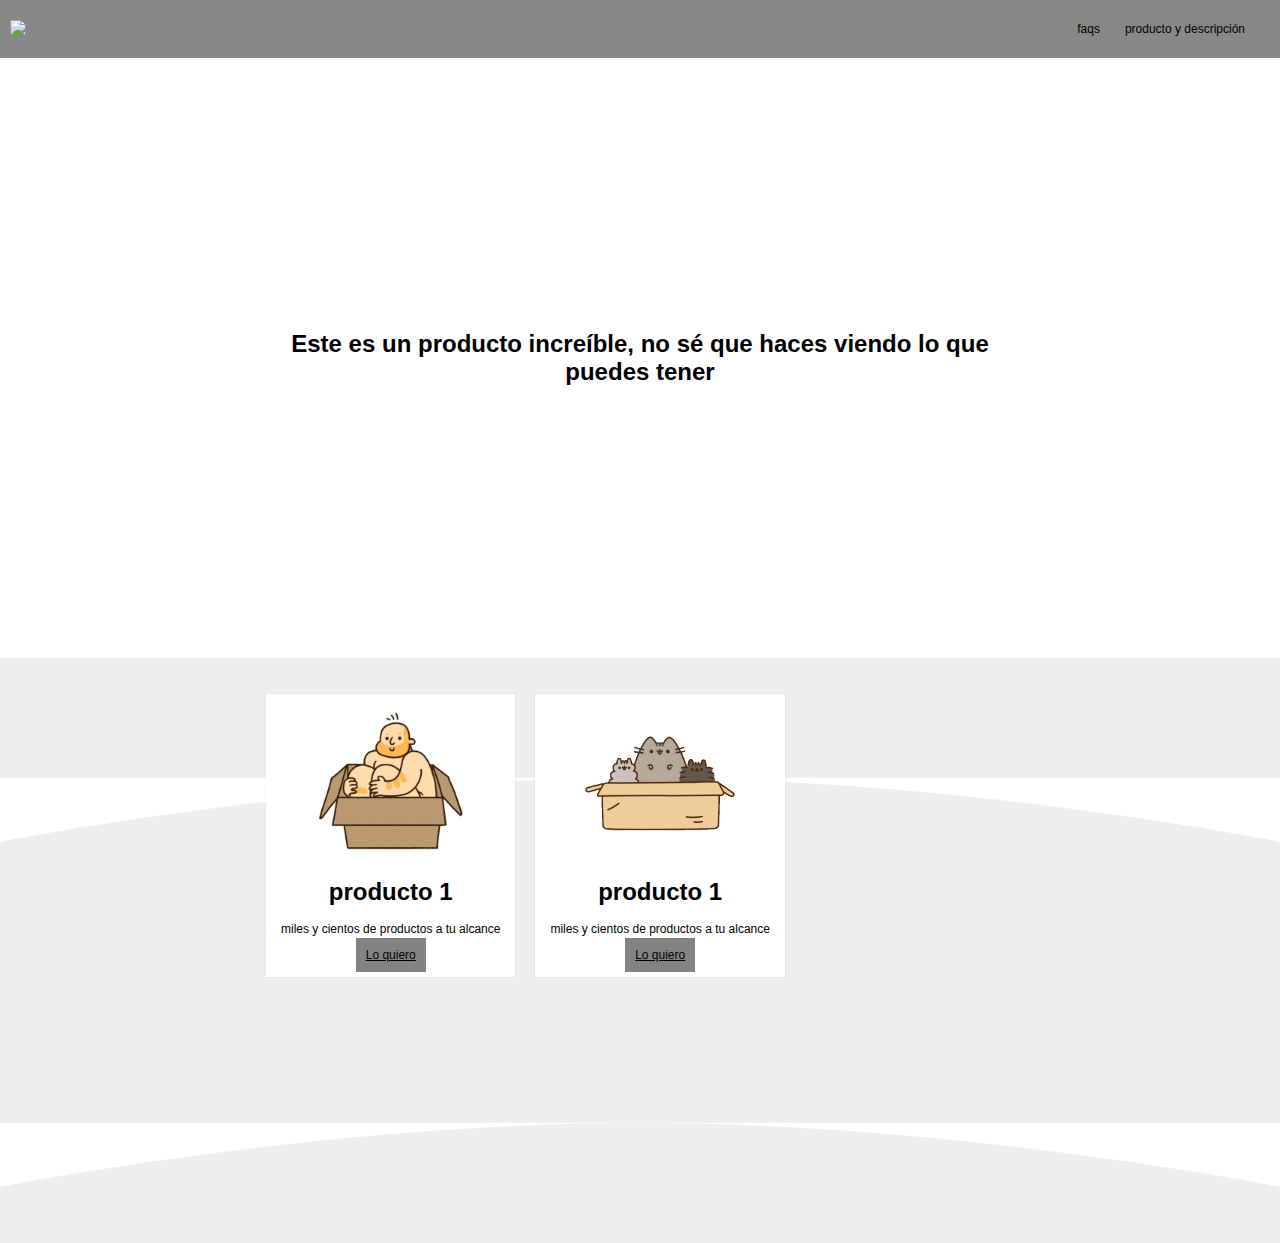
==== index.html @ 5062d306 "arreglos de espacios en css y html ordenados por el supervisor" ====
<!DOCTYPE html>
<html lang="es">
<head>
    <meta charset="UTF-8">
    <meta name="viewport" content="width=device-width, initial-scale=1.0">
    <link rel="stylesheet" href="estilos/esilos.css">
    <title>Muy fresco</title>
</head>
    <body>
        <!--aquí empieza el navbar-->
        <nav>
            <div class="logo"> 
            <img src="img/logo.png" >
            </div>
            <div class="nav_options">
            <ul>
                <li><a href="#">faqs</a></li>
                <li><a href="#">producto y descripci&oacute;n</a></li>
            </ul>
        </nav>
        <!--aquí finaliza  el navbar-->

        <div class="main_section">
            <h1>Este es un producto incre&iacute;ble, no s&eacute; que haces viendo lo 
                que puedes tener
            </h1>
        </div>
        <div class="products">
            <div class="product">
                    <div class="content">
                        <div class="img_content">
                            <img src="img/box1.webp" alt="">
                        </div>
                        <h1>producto 1</h1>
                    <p>miles y cientos de productos a tu alcance</p>
                    <a  href="#" class="main_button"> Lo quiero</a>
                    </div>
            </div>
            <div class="product">  
                <div class="content">
                        <div class="img_content">
                            <img src="img/box2.webp" alt="">
                        </div>
                        <h1>producto 1</h1>
                        <p>miles y cientos de productos a tu alcance</p>
                        <a  href="#" class="main_button"> Lo quiero</a>
                </div>
            </div>
        </div>
    </body>
</html>
---- estilos/esilos.css ----
html,body{
    padding: 0px;
    margin: 0px;
    font-size: 12px;
    font-family: helvetica;

}

nav{
    display: flex;
    background-color: #888887;
    padding: 10px;
    color: white;
    justify-content: space-between;
    align-items: center;
}
nav ul{
    display: flex; 
}
nav li{
    padding-right: 25px;
    list-style: none ;
}

nav li a{
    color: black ;
    text-decoration: none;
}
nav li a:hover{
    color: black;
}

/*-----------------------------------main section */

.main_section{
    padding: 20%;
    text-align: center; 
}

.products{
    background-image: url("../img/curve.webp");
     max-height: 80px;
    background-position: center;
    background-size: cover  top ;
    display: flex;
   padding: 20%;
}

.product{
    padding: 10px;
    margin-top: -230px
}

.product .content {
    padding: 20px;
    background-color: white;
    padding: 15px;
    box-shadow: 0 0 1px #c1bcbc;
    text-align: center;
}
.img_content{
    text-align: center;
}

.main_button{
    background-color: #838383 ;
    width: 100%;
    padding: 10px;
    font-size: 12px;
    color: black;
    border: 0;
}

.main_button:hover{
    background-color: #535151 ;
}
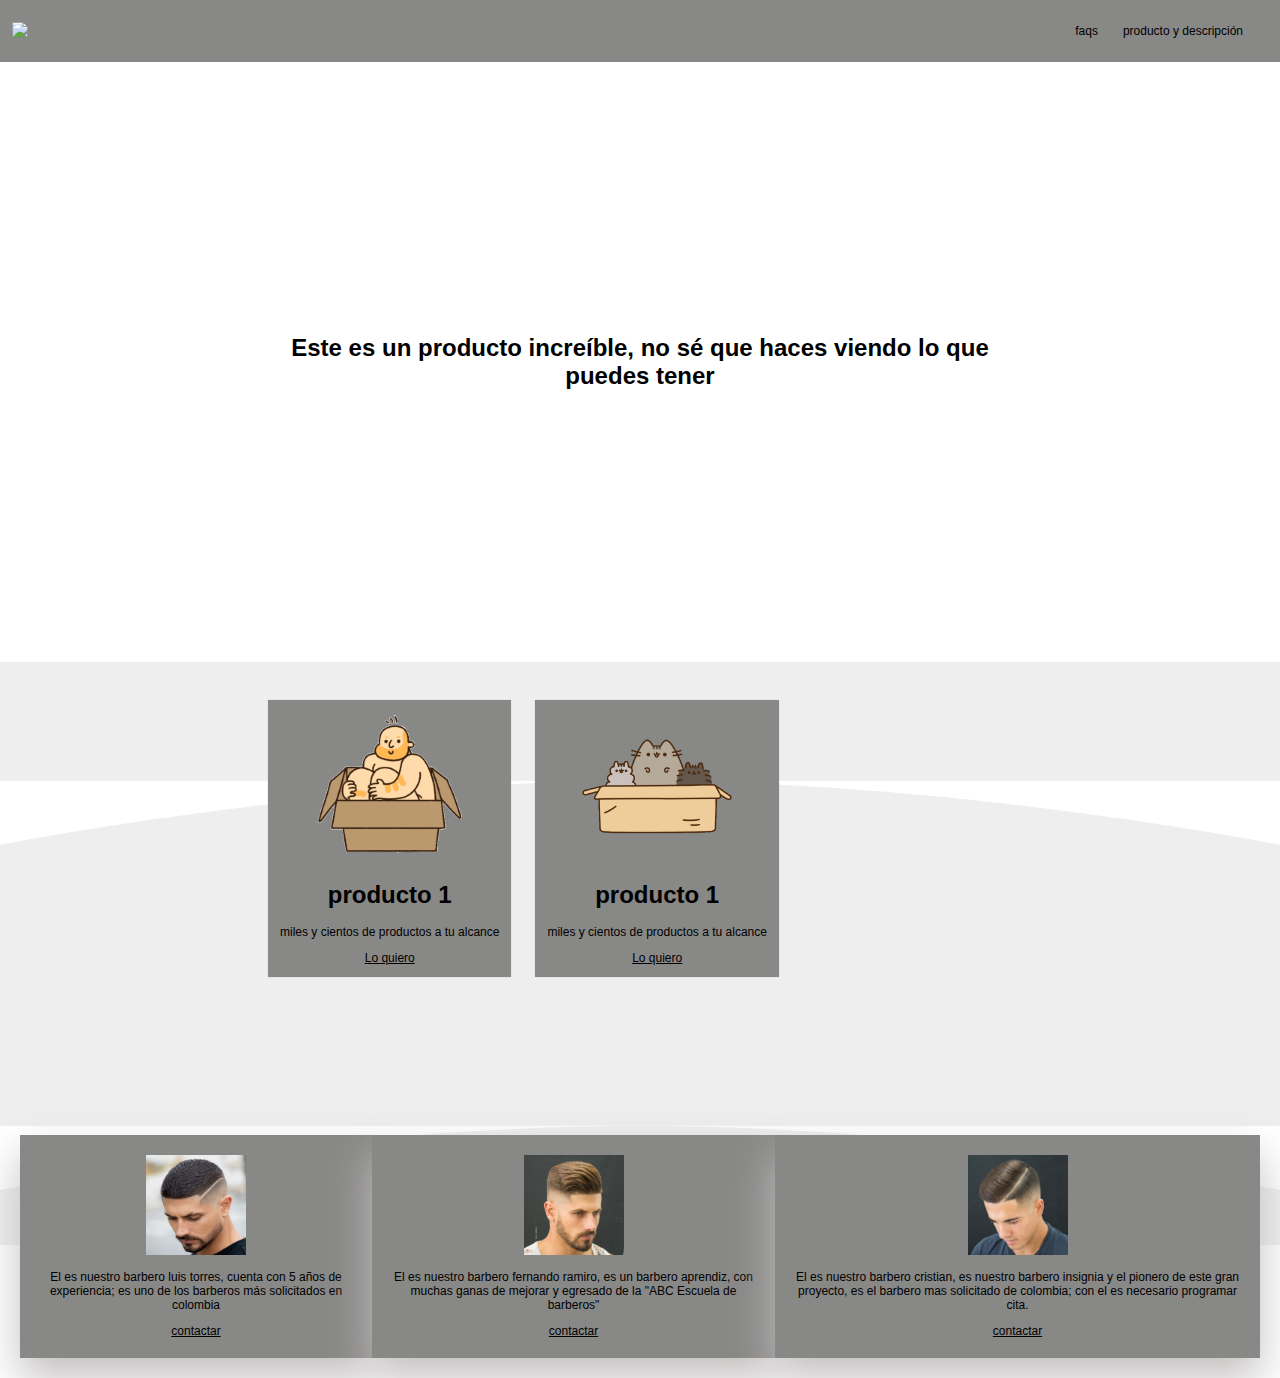
==== commit 0e31a514: "comienza mi reto" ====
--- a/index.html
+++ b/index.html
@@ -5,6 +5,9 @@
     <meta name="viewport" content="width=device-width, initial-scale=1.0">
     <link rel="stylesheet" href="estilos/esilos.css">
     <title>Muy fresco</title>
+    <style>
+        @import url('https://fonts.googleapis.com/css2?family=Josefin+Sans&display=swap');
+    </style>
 </head>
     <body>
         <!--aquí empieza el navbar-->
@@ -19,7 +22,6 @@
             </ul>
         </nav>
         <!--aquí finaliza  el navbar-->
-
         <div class="main_section">
             <h1>Este es un producto incre&iacute;ble, no s&eacute; que haces viendo lo 
                 que puedes tener
@@ -47,5 +49,32 @@
                 </div>
             </div>
         </div>
+        
+        <!--------aqui comienza el reto-->
+        <section class="mini_galeria">
+            <div class="boxgalery">
+                <img src="img/galeriapelo1.png" width="100" height="100">
+                <p >El es nuestro barbero luis torres, cuenta con 5
+                    años de experiencia; es uno de los barberos más solicitados
+                    en colombia
+                </p>
+                <a  href="#" class="main_button"> contactar </a>
+            </div>
+            <div class="boxgalery">
+                <img src="img/galeriapelo2.jpg" width="100" height="100">
+                <p>El es nuestro barbero fernando ramiro, es un barbero aprendiz,
+                    con muchas ganas de mejorar y egresado de la "ABC Escuela de barberos"
+                </p>
+                <a  href="#" class="main_button"> contactar</a>
+            </div>
+            <div class="boxgalery">
+                <img src="img/galeriapelo3.jpg" width="100" height="100">
+                <p >El es nuestro barbero cristian, es nuestro barbero insignia y el pionero 
+                    de este gran proyecto, es el barbero mas solicitado de colombia; con el es necesario programar cita.
+                    
+                </p>
+                <a  href="#" class="main_button"> contactar</a>
+            </div>
+        </section>
     </body>
 </html>
--- a/estilos/esilos.css
+++ b/estilos/esilos.css
@@ -1,15 +1,25 @@
+/*-------------------- comienzo de variables*/
+:root{
+    --gray-color:#888887;
+    --black-color:black;
+    --normal:12px;
+   
+    
+}
+
+/*-------------------- fin de variables*/
 html,body{
     padding: 0px;
     margin: 0px;
     font-size: 12px;
     font-family: helvetica;
-
+    
 }
 
 nav{
     display: flex;
-    background-color: #888887;
-    padding: 10px;
+    background-color: var(--gray-color);
+    padding: var(--normal);
     color: white;
     justify-content: space-between;
     align-items: center;
@@ -23,11 +33,11 @@
 }
 
 nav li a{
-    color: black ;
+    color: var(--black-color) ;
     text-decoration: none;
 }
 nav li a:hover{
-    color: black;
+    color: var(--black-color);
 }
 
 /*-----------------------------------main section */
@@ -47,14 +57,14 @@
 }
 
 .product{
-    padding: 10px;
+    padding: var(--normal);
     margin-top: -230px
 }
 
 .product .content {
     padding: 20px;
-    background-color: white;
-    padding: 15px;
+    background-color: var(--gray-color);
+    padding: var(--normal);
     box-shadow: 0 0 1px #c1bcbc;
     text-align: center;
 }
@@ -63,15 +73,28 @@
 }
 
 .main_button{
-    background-color: #838383 ;
+    background-color: var(--gray-color);
     width: 100%;
-    padding: 10px;
-    font-size: 12px;
-    color: black;
+    padding: var(--normal);
+    font-size: var(--normal);
+    color: var(--black-color);
     border: 0;
 }
 
 .main_button:hover{
-    background-color: #535151 ;
+    background-color: #c2bebe ;
 }
 
+/*comienzo del reto*/
+.mini_galeria{
+    display: flex;
+    padding: 20px;
+    text-align: center;
+    justify-content: center;
+}
+.boxgalery{
+    box-shadow: 0 20px 40px #c2bebe ;
+    padding: 20px;
+    background-color: var(--gray-color);
+    margin-top: -130px;
+}
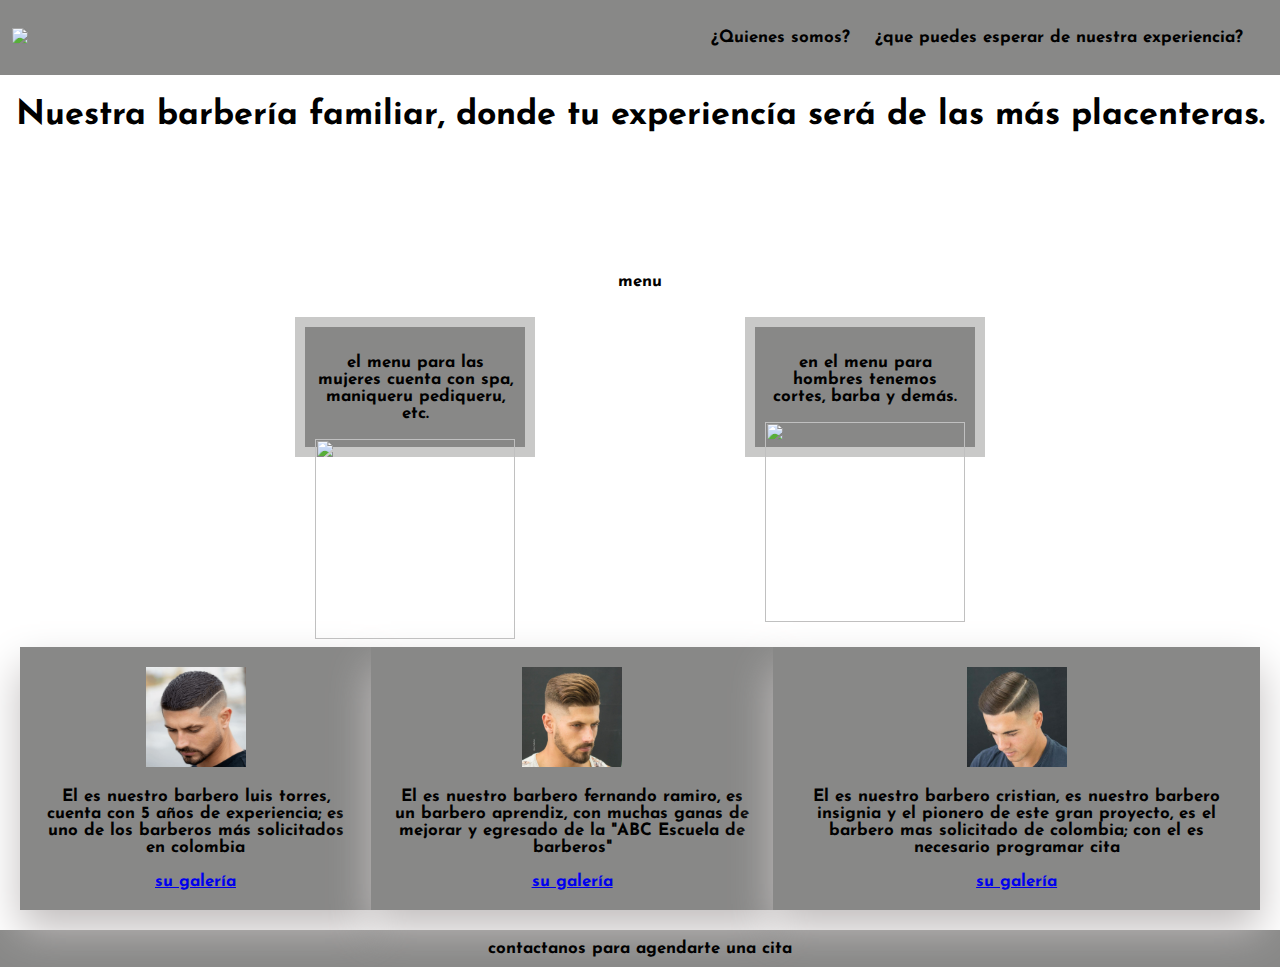
==== commit 365e3d59: "hacemos bastantes cambios para una maquetacion con grillas" ====
--- a/index.html
+++ b/index.html
@@ -4,6 +4,7 @@
     <meta charset="UTF-8">
     <meta name="viewport" content="width=device-width, initial-scale=1.0">
     <link rel="stylesheet" href="estilos/esilos.css">
+    <link rel="stylesheet" href="estilos/normalize.css">
     <title>Muy fresco</title>
     <style>
         @import url('https://fonts.googleapis.com/css2?family=Josefin+Sans&display=swap');
@@ -11,45 +12,39 @@
 </head>
     <body>
         <!--aquí empieza el navbar-->
-        <nav>
+        <nav class="fadeInDown">
             <div class="logo"> 
             <img src="img/logo.png" >
             </div>
             <div class="nav_options">
             <ul>
-                <li><a href="#">faqs</a></li>
-                <li><a href="#">producto y descripci&oacute;n</a></li>
+                <li><a href="#">¿Quienes somos?</a></li>
+                <li><a href="#">¿que puedes esperar de nuestra experiencia?</a></li>
             </ul>
         </nav>
         <!--aquí finaliza  el navbar-->
-        <div class="main_section">
-            <h1>Este es un producto incre&iacute;ble, no s&eacute; que haces viendo lo 
-                que puedes tener
+        <div class="main_section fadeIn">
+            <h1>Nuestra barber&iacute;a familiar, donde tu experienc&iacute;a ser&aacute;
+                de las m&aacute;s placenteras.
             </h1>
-        </div>
-        <div class="products">
-            <div class="product">
-                    <div class="content">
-                        <div class="img_content">
-                            <img src="img/box1.webp" alt="">
-                        </div>
-                        <h1>producto 1</h1>
-                    <p>miles y cientos de productos a tu alcance</p>
-                    <a  href="#" class="main_button"> Lo quiero</a>
-                    </div>
+        <!--aquí comienza el menú-->
+        <div class="container">
+            <div class="menu">
+                <p>menu</p>
             </div>
-            <div class="product">  
-                <div class="content">
-                        <div class="img_content">
-                            <img src="img/box2.webp" alt="">
-                        </div>
-                        <h1>producto 1</h1>
-                        <p>miles y cientos de productos a tu alcance</p>
-                        <a  href="#" class="main_button"> Lo quiero</a>
-                </div>
+            <div class="row">
+
+               <div class="col-1"><p>el menu para las mujeres cuenta con spa, maniqueru
+                   pediqueru, etc.
+               </p>
+                   <img src="img/spa.jpg" width="200" height="200">
+               </div>
+               <div class="col-2">
+                 <p>en el menu para hombres tenemos cortes, barba y demás.</p>
+                 <img src="img/barber.jpg" width="200" height="200">
+               </div>
             </div>
         </div>
-        
         <!--------aqui comienza el reto-->
         <section class="mini_galeria">
             <div class="boxgalery">
@@ -58,23 +53,25 @@
                     años de experiencia; es uno de los barberos más solicitados
                     en colombia
                 </p>
-                <a  href="#" class="main_button"> contactar </a>
+                <a  href="#" class="main_button"> su galer&iacute;a </a>
             </div>
             <div class="boxgalery">
                 <img src="img/galeriapelo2.jpg" width="100" height="100">
                 <p>El es nuestro barbero fernando ramiro, es un barbero aprendiz,
                     con muchas ganas de mejorar y egresado de la "ABC Escuela de barberos"
                 </p>
-                <a  href="#" class="main_button"> contactar</a>
+                <a  href="#" class="main_button"> su galer&iacute;a</a>
             </div>
             <div class="boxgalery">
                 <img src="img/galeriapelo3.jpg" width="100" height="100">
                 <p >El es nuestro barbero cristian, es nuestro barbero insignia y el pionero 
-                    de este gran proyecto, es el barbero mas solicitado de colombia; con el es necesario programar cita.
-                    
+                    de este gran proyecto, es el barbero mas solicitado de colombia; con el es necesario programar cita
                 </p>
-                <a  href="#" class="main_button"> contactar</a>
+                <a  href="#" class="main_button"> su galer&iacute;a</a>
             </div>
         </section>
+        <footer class="footer">
+        contactanos para agendarte una cita
+        </footer>
     </body>
 </html>
--- a/estilos/esilos.css
+++ b/estilos/esilos.css
@@ -12,8 +12,9 @@
     padding: 0px;
     margin: 0px;
     font-size: 12px;
-    font-family: helvetica;
-    
+    font-family: 'Josefin Sans', sans-serif;
+    font-weight: 900;
+    font-size: 17px;
 }
 
 nav{
@@ -43,48 +44,45 @@
 /*-----------------------------------main section */
 
 .main_section{
-    padding: 20%;
-    text-align: center; 
+    text-align: center;
+    
 }
-
-.products{
-    background-image: url("../img/curve.webp");
-     max-height: 80px;
-    background-position: center;
-    background-size: cover  top ;
-    display: flex;
-   padding: 20%;
-}
-
-.product{
-    padding: var(--normal);
-    margin-top: -230px
-}
-
-.product .content {
-    padding: 20px;
-    background-color: var(--gray-color);
-    padding: var(--normal);
-    box-shadow: 0 0 1px #c1bcbc;
+.menu{
     text-align: center;
 }
-.img_content{
-    text-align: center;
+.container{
+    max-width: 900px;
+    margin: auto;
+    padding: 100px;
 }
-
-.main_button{
-    background-color: var(--gray-color);
-    width: 100%;
-    padding: var(--normal);
-    font-size: var(--normal);
-    color: var(--black-color);
-    border: 0;
+.row{
+    display: flex;
 }
-
-.main_button:hover{
-    background-color: #c2bebe ;
+.col-1{
+    width: 50% ;
 }
-
+.col-2{
+    width: 50% ;
+}
+.col-1, .col-2{
+    padding: 10px;
+    border: 10px solid #c9c9c8;
+    background: var(--gray-color);
+    height: 100px;
+    width: 200px;
+    padding: 10px;
+    margin: 10px;
+    margin-left: auto;
+    margin-right: auto;
+}
+@media (max-width: 900px){
+    .row{
+        display: inherit;
+    }
+    .col-1, .col-2{
+        padding: 10px;
+    }
+}
 /*comienzo del reto*/
 .mini_galeria{
     display: flex;
@@ -96,5 +94,11 @@
     box-shadow: 0 20px 40px #c2bebe ;
     padding: 20px;
     background-color: var(--gray-color);
-    margin-top: -130px;
+    margin-top: 60px;
 }
+/*footer*/
+.footer{
+    background-color: var(--gray-color);
+    padding: 10px;
+    text-align: center;
+}
